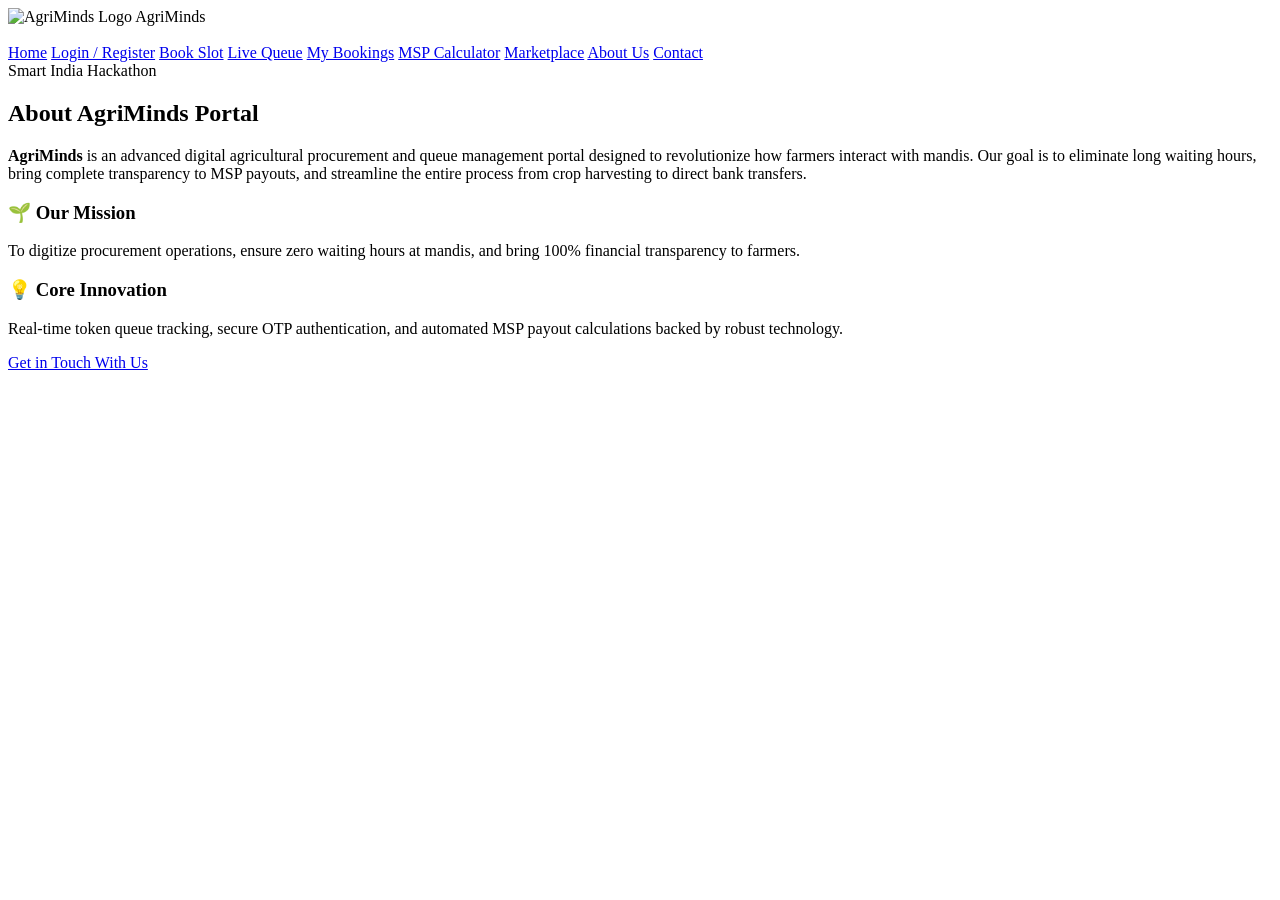
==== about.html @ 71a719bb "Move files to root" ====
<!DOCTYPE html>
<html lang="en">
<head>
    <meta charset="UTF-8">
    <meta name="viewport" content="width=device-width, initial-scale=1.0">
    <title>About Us - AgriMinds</title>
    <script src="https://cdn.tailwindcss.com"></script>
    <script>
        tailwind.config = {
            theme: {
                extend: {
                    colors: {
                        agriGreen: '#1B5E20',
                        agriGold: '#D4AF37',
                        agriDark: '#2C3E50',
                    }
                }
            }
        }
    </script>
    <style>
        .goog-te-combo {
            padding: 6px 10px;
            border-radius: 6px;
            border: 1px solid #cbd5e1;
            background-color: #f8fafc;
            font-size: 14px;
            color: #334155;
            outline: none;
            cursor: pointer;
        }
        .goog-te-combo:hover {
            border-color: #94a3b8;
        }
        .goog-te-banner-frame.skiptranslate { display: none !important; }
        body { top: 0px !important; }
        .goog-logo-link { display: none !important; }
        .goog-te-gadget { color: transparent !important; }
    </style>
</head>
<body class="bg-gray-50 text-agriDark font-sans antialiased">

    <!-- Navigation Bar -->
    <nav class="bg-white shadow-md border-b border-gray-200 sticky top-0 z-50">
        <div class="max-w-7xl mx-auto px-4 sm:px-6 lg:px-8 h-20 flex items-center justify-between">
            <div class="flex items-center space-x-3">
                <img src="logo.png" alt="AgriMinds Logo" class="h-12 w-12 object-contain rounded-full shadow-sm">
                <span class="text-2xl font-black text-agriGreen tracking-tight">Agri<span class="text-agriGold">Minds</span></span>
            </div>

            <!-- Language Selector Dropdown -->
            <div id="google_translate_element" style="display: inline-block; margin-left: auto; margin-right: 15px;"></div>

            <div class="hidden md:flex space-x-6 font-semibold text-sm">
                <a href="index.html" class="text-gray-600 hover:text-agriGreen transition">Home</a>
                <a href="login.html" class="text-gray-600 hover:text-agriGreen transition">Login / Register</a>
                <a href="slot.html" class="text-gray-600 hover:text-agriGreen transition">Book Slot</a>
                <a href="queue.html" class="text-gray-600 hover:text-agriGreen transition">Live Queue</a>
                <a href="history.html" class="text-gray-600 hover:text-agriGreen transition">My Bookings</a>
                <a href="msp.html" class="text-gray-600 hover:text-agriGreen transition">MSP Calculator</a>
                <a href="MarketPlace.html" class="text-gray-600 hover:text-agriGreen transition">Marketplace</a>
                <a href="about.html" class="text-agriGreen border-b-2 border-agriGreen pb-1">About Us</a>
                <a href="contact.html" class="text-gray-600 hover:text-agriGreen transition">Contact</a>
            </div>
        </div>
    </nav>

    <!-- Main About Section -->
    <div class="max-w-4xl mx-auto px-4 py-12">
        <div class="bg-white p-8 md:p-12 rounded-3xl shadow-2xl border border-gray-100">
            <span class="bg-green-100 text-agriGreen text-xs font-extrabold px-3 py-1.5 rounded-full uppercase tracking-wider">Smart India Hackathon</span>
            <h2 class="text-3xl md:text-4xl font-black text-agriDark mt-3 mb-6">About AgriMinds Portal</h2>

            <p class="text-gray-600 leading-relaxed mb-6">
                <b>AgriMinds</b> is an advanced digital agricultural procurement and queue management portal designed to revolutionize how farmers interact with mandis. Our goal is to eliminate long waiting hours, bring complete transparency to MSP payouts, and streamline the entire process from crop harvesting to direct bank transfers.
            </p>

            <div class="grid grid-cols-1 md:grid-cols-2 gap-6 my-8">
                <div class="bg-gray-50 p-6 rounded-2xl border">
                    <h3 class="font-bold text-lg text-agriGreen mb-2">🌱 Our Mission</h3>
                    <p class="text-sm text-gray-600">To digitize procurement operations, ensure zero waiting hours at mandis, and bring 100% financial transparency to farmers.</p>
                </div>
                <div class="bg-gray-50 p-6 rounded-2xl border">
                    <h3 class="font-bold text-lg text-agriGold mb-2">💡 Core Innovation</h3>
                    <p class="text-sm text-gray-600">Real-time token queue tracking, secure OTP authentication, and automated MSP payout calculations backed by robust technology.</p>
                </div>
            </div>

            <div class="text-center pt-4">
                <a href="contact.html" class="bg-agriDark text-white font-bold px-8 py-3.5 rounded-xl hover:bg-gray-800 transition shadow-md inline-block">Get in Touch With Us</a>
            </div>
        </div>
    </div>

    <!-- Google Translate Script -->
    <script type="text/javascript">
        function googleTranslateElementInit() {
            new google.translate.TranslateElement({
                pageLanguage: 'en',
                includedLanguages: 'hi,pa,gu,mr,bn,ta,te,ml,kn,or,ur,as,en',
                layout: google.translate.TranslateElement.InlineLayout.SIMPLE,
                autoDisplay: false
            }, 'google_translate_element');
        }
    </script>
    <script type="text/javascript" src="//translate.google.com/translate_a/element.js?cb=googleTranslateElementInit"></script>

</body>
</html>
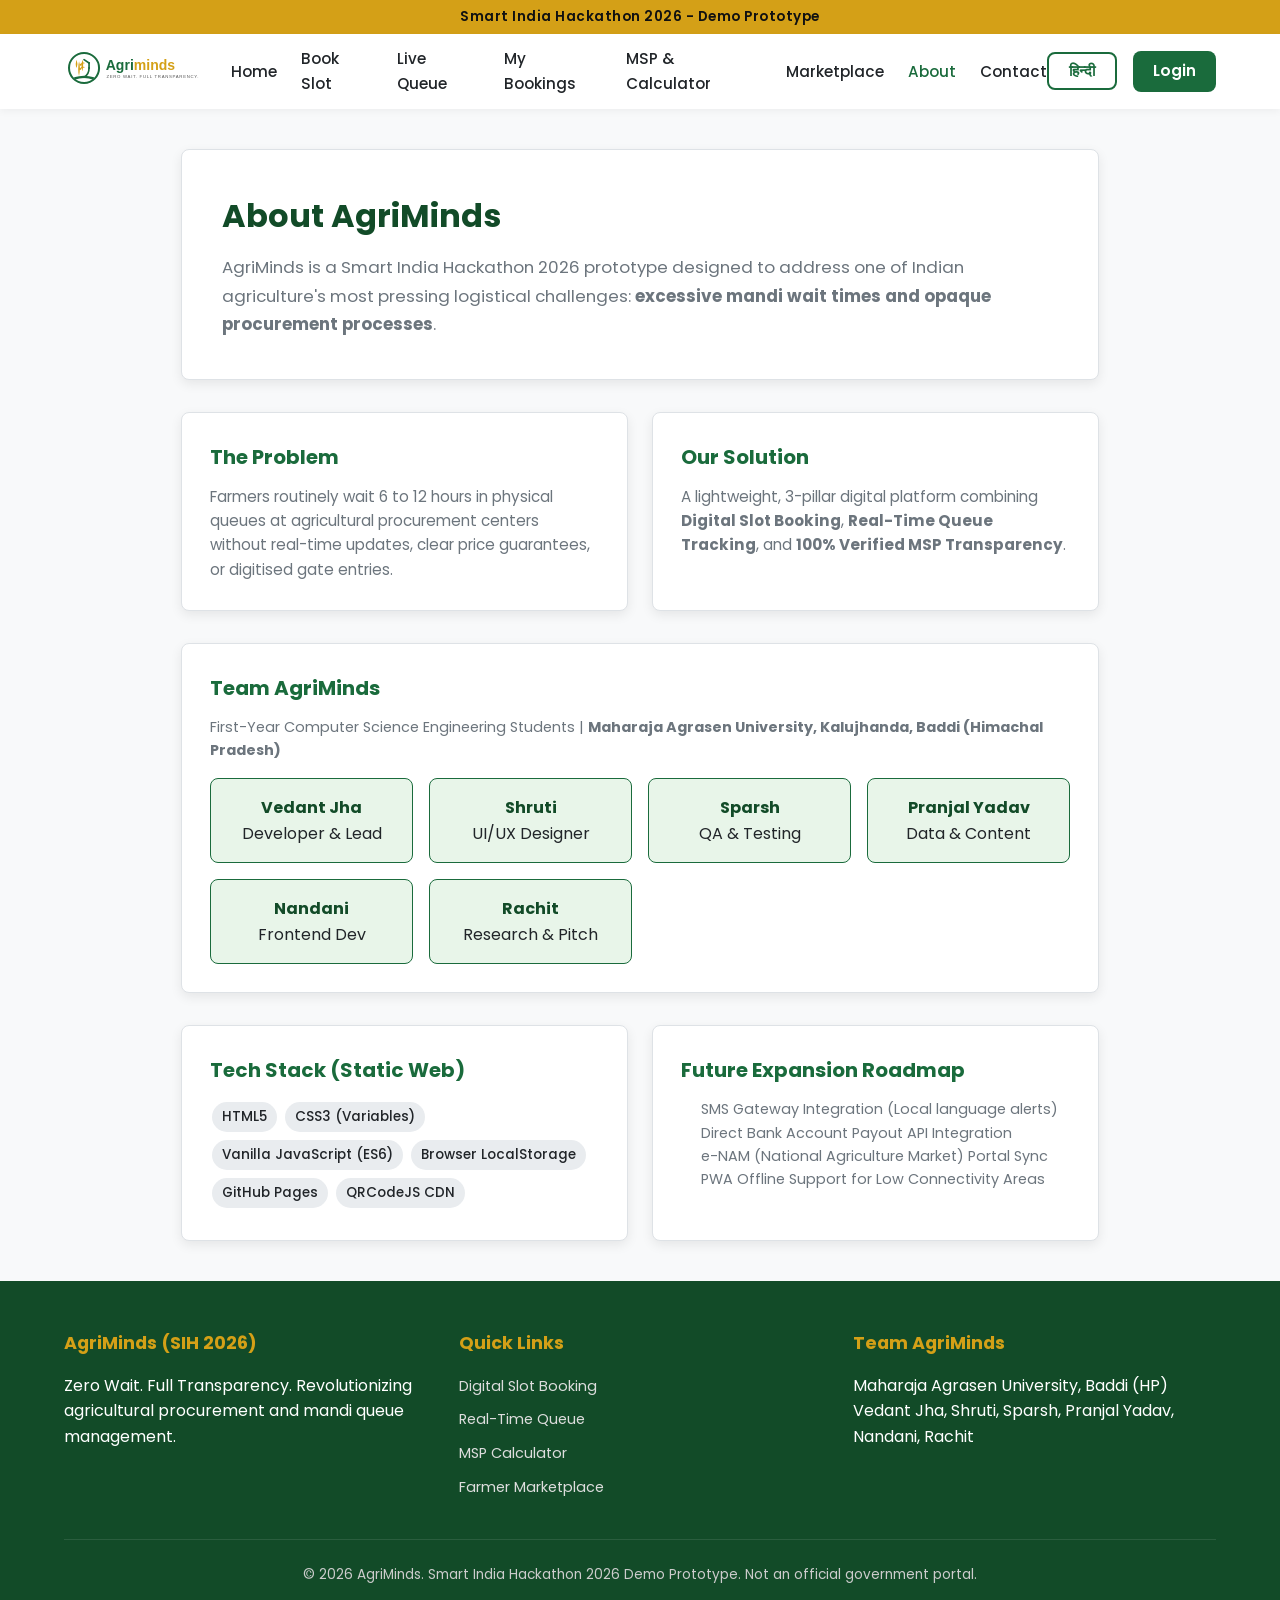
==== commit f04e1696: "Complete AgriMinds SIH 2026 Prototype" ====
--- a/about.html
+++ b/about.html
@@ -1,109 +1,167 @@
 <!DOCTYPE html>
 <html lang="en">
 <head>
-    <meta charset="UTF-8">
-    <meta name="viewport" content="width=device-width, initial-scale=1.0">
-    <title>About Us - AgriMinds</title>
-    <script src="https://cdn.tailwindcss.com"></script>
-    <script>
-        tailwind.config = {
-            theme: {
-                extend: {
-                    colors: {
-                        agriGreen: '#1B5E20',
-                        agriGold: '#D4AF37',
-                        agriDark: '#2C3E50',
-                    }
-                }
-            }
-        }
-    </script>
-    <style>
-        .goog-te-combo {
-            padding: 6px 10px;
-            border-radius: 6px;
-            border: 1px solid #cbd5e1;
-            background-color: #f8fafc;
-            font-size: 14px;
-            color: #334155;
-            outline: none;
-            cursor: pointer;
-        }
-        .goog-te-combo:hover {
-            border-color: #94a3b8;
-        }
-        .goog-te-banner-frame.skiptranslate { display: none !important; }
-        body { top: 0px !important; }
-        .goog-logo-link { display: none !important; }
-        .goog-te-gadget { color: transparent !important; }
-    </style>
+  <meta charset="UTF-8">
+  <meta name="viewport" content="width=device-width, initial-scale=1.0">
+  <title>About Us - AgriMinds</title>
+  <meta name="description" content="Learn about Team AgriMinds, our vision, three core pillars, tech stack, and future development roadmap.">
+  <link rel="icon" href="assets/logo.svg" type="image/svg+xml">
+  
+  <!-- Fonts -->
+  <link rel="preconnect" href="https://fonts.googleapis.com">
+  <link rel="preconnect" href="https://fonts.gstatic.com" crossorigin>
+  <link href="https://fonts.googleapis.com/css2?family=Noto+Sans+Devanagari:wght@400;500;600;700&family=Poppins:wght@400;500;600;700&display=swap" rel="stylesheet">
+  
+  <!-- CSS -->
+  <link rel="stylesheet" href="css/style.css">
+
+  <style>
+    .about-container {
+      max-width: 950px;
+      margin: 2.5rem auto;
+      padding: 0 1rem;
+    }
+
+    .about-hero {
+      background: var(--bg-white);
+      padding: 2.5rem;
+      border-radius: var(--radius);
+      box-shadow: var(--shadow);
+      border: 1px solid var(--border-color);
+      margin-bottom: 2rem;
+    }
+
+    .about-hero h2 {
+      color: var(--primary-dark);
+      margin-bottom: 0.75rem;
+      font-size: 2rem;
+    }
+
+    .grid-2col {
+      display: grid;
+      grid-template-columns: repeat(auto-fit, minmax(280px, 1fr));
+      gap: 1.5rem;
+      margin-bottom: 2rem;
+    }
+
+    .about-card {
+      background: var(--bg-white);
+      padding: 1.75rem;
+      border-radius: var(--radius);
+      border: 1px solid var(--border-color);
+      box-shadow: var(--shadow);
+    }
+
+    .about-card h3 {
+      color: var(--primary);
+      margin-bottom: 0.75rem;
+      font-size: 1.25rem;
+    }
+
+    .team-grid {
+      display: grid;
+      grid-template-columns: repeat(auto-fit, minmax(180px, 1fr));
+      gap: 1rem;
+      margin-top: 1rem;
+    }
+
+    .team-member {
+      background: var(--primary-light);
+      border: 1px solid var(--primary);
+      padding: 1rem;
+      border-radius: var(--radius);
+      text-align: center;
+    }
+
+    .team-member strong {
+      color: var(--primary-dark);
+      display: block;
+    }
+
+    .tech-pill {
+      display: inline-block;
+      background: #e9ecef;
+      color: var(--text-main);
+      padding: 4px 10px;
+      border-radius: 20px;
+      font-size: 0.85rem;
+      font-weight: 500;
+      margin: 4px 2px;
+    }
+  </style>
 </head>
-<body class="bg-gray-50 text-agriDark font-sans antialiased">
+<body>
 
-    <!-- Navigation Bar -->
-    <nav class="bg-white shadow-md border-b border-gray-200 sticky top-0 z-50">
-        <div class="max-w-7xl mx-auto px-4 sm:px-6 lg:px-8 h-20 flex items-center justify-between">
-            <div class="flex items-center space-x-3">
-                <img src="logo.png" alt="AgriMinds Logo" class="h-12 w-12 object-contain rounded-full shadow-sm">
-                <span class="text-2xl font-black text-agriGreen tracking-tight">Agri<span class="text-agriGold">Minds</span></span>
-            </div>
+  <main>
+    <div class="about-container">
+      <div class="about-hero">
+        <h2>About AgriMinds</h2>
+        <p style="font-size: 1.05rem; color: var(--text-muted); line-height: 1.7;">
+          AgriMinds is a Smart India Hackathon 2026 prototype designed to address one of Indian agriculture's most pressing logistical challenges: <strong>excessive mandi wait times and opaque procurement processes</strong>.
+        </p>
+      </div>
 
-            <!-- Language Selector Dropdown -->
-            <div id="google_translate_element" style="display: inline-block; margin-left: auto; margin-right: 15px;"></div>
+      <div class="grid-2col">
+        <div class="about-card">
+          <h3>The Problem</h3>
+          <p style="color: var(--text-muted); font-size: 0.95rem;">
+            Farmers routinely wait 6 to 12 hours in physical queues at agricultural procurement centers without real-time updates, clear price guarantees, or digitised gate entries.
+          </p>
+        </div>
 
-            <div class="hidden md:flex space-x-6 font-semibold text-sm">
-                <a href="index.html" class="text-gray-600 hover:text-agriGreen transition">Home</a>
-                <a href="login.html" class="text-gray-600 hover:text-agriGreen transition">Login / Register</a>
-                <a href="slot.html" class="text-gray-600 hover:text-agriGreen transition">Book Slot</a>
-                <a href="queue.html" class="text-gray-600 hover:text-agriGreen transition">Live Queue</a>
-                <a href="history.html" class="text-gray-600 hover:text-agriGreen transition">My Bookings</a>
-                <a href="msp.html" class="text-gray-600 hover:text-agriGreen transition">MSP Calculator</a>
-                <a href="MarketPlace.html" class="text-gray-600 hover:text-agriGreen transition">Marketplace</a>
-                <a href="about.html" class="text-agriGreen border-b-2 border-agriGreen pb-1">About Us</a>
-                <a href="contact.html" class="text-gray-600 hover:text-agriGreen transition">Contact</a>
-            </div>
+        <div class="about-card">
+          <h3>Our Solution</h3>
+          <p style="color: var(--text-muted); font-size: 0.95rem;">
+            A lightweight, 3-pillar digital platform combining <strong>Digital Slot Booking</strong>, <strong>Real-Time Queue Tracking</strong>, and <strong>100% Verified MSP Transparency</strong>.
+          </p>
         </div>
-    </nav>
+      </div>
 
-    <!-- Main About Section -->
-    <div class="max-w-4xl mx-auto px-4 py-12">
-        <div class="bg-white p-8 md:p-12 rounded-3xl shadow-2xl border border-gray-100">
-            <span class="bg-green-100 text-agriGreen text-xs font-extrabold px-3 py-1.5 rounded-full uppercase tracking-wider">Smart India Hackathon</span>
-            <h2 class="text-3xl md:text-4xl font-black text-agriDark mt-3 mb-6">About AgriMinds Portal</h2>
+      <!-- Team Section -->
+      <div class="about-card" style="margin-bottom: 2rem;">
+        <h3>Team AgriMinds</h3>
+        <p style="color: var(--text-muted); font-size: 0.9rem; margin-bottom: 1rem;">
+          First-Year Computer Science Engineering Students | <strong>Maharaja Agrasen University, Kalujhanda, Baddi (Himachal Pradesh)</strong>
+        </p>
+        <div class="team-grid">
+          <div class="team-member"><strong>Vedant Jha</strong><span>Developer & Lead</span></div>
+          <div class="team-member"><strong>Shruti</strong><span>UI/UX Designer</span></div>
+          <div class="team-member"><strong>Sparsh</strong><span>QA & Testing</span></div>
+          <div class="team-member"><strong>Pranjal Yadav</strong><span>Data & Content</span></div>
+          <div class="team-member"><strong>Nandani</strong><span>Frontend Dev</span></div>
+          <div class="team-member"><strong>Rachit</strong><span>Research & Pitch</span></div>
+        </div>
+      </div>
 
-            <p class="text-gray-600 leading-relaxed mb-6">
-                <b>AgriMinds</b> is an advanced digital agricultural procurement and queue management portal designed to revolutionize how farmers interact with mandis. Our goal is to eliminate long waiting hours, bring complete transparency to MSP payouts, and streamline the entire process from crop harvesting to direct bank transfers.
-            </p>
+      <!-- Tech Stack & Roadmap -->
+      <div class="grid-2col">
+        <div class="about-card">
+          <h3>Tech Stack (Static Web)</h3>
+          <div style="margin-top: 0.5rem;">
+            <span class="tech-pill">HTML5</span>
+            <span class="tech-pill">CSS3 (Variables)</span>
+            <span class="tech-pill">Vanilla JavaScript (ES6)</span>
+            <span class="tech-pill">Browser LocalStorage</span>
+            <span class="tech-pill">GitHub Pages</span>
+            <span class="tech-pill">QRCodeJS CDN</span>
+          </div>
+        </div>
 
-            <div class="grid grid-cols-1 md:grid-cols-2 gap-6 my-8">
-                <div class="bg-gray-50 p-6 rounded-2xl border">
-                    <h3 class="font-bold text-lg text-agriGreen mb-2">🌱 Our Mission</h3>
-                    <p class="text-sm text-gray-600">To digitize procurement operations, ensure zero waiting hours at mandis, and bring 100% financial transparency to farmers.</p>
-                </div>
-                <div class="bg-gray-50 p-6 rounded-2xl border">
-                    <h3 class="font-bold text-lg text-agriGold mb-2">💡 Core Innovation</h3>
-                    <p class="text-sm text-gray-600">Real-time token queue tracking, secure OTP authentication, and automated MSP payout calculations backed by robust technology.</p>
-                </div>
-            </div>
+        <div class="about-card">
+          <h3>Future Expansion Roadmap</h3>
+          <ul style="padding-left: 1.25rem; font-size: 0.9rem; color: var(--text-muted);">
+            <li>SMS Gateway Integration (Local language alerts)</li>
+            <li>Direct Bank Account Payout API Integration</li>
+            <li>e-NAM (National Agriculture Market) Portal Sync</li>
+            <li>PWA Offline Support for Low Connectivity Areas</li>
+          </ul>
+        </div>
+      </div>
+    </div>
+  </main>
 
-            <div class="text-center pt-4">
-                <a href="contact.html" class="bg-agriDark text-white font-bold px-8 py-3.5 rounded-xl hover:bg-gray-800 transition shadow-md inline-block">Get in Touch With Us</a>
-            </div>
-        </div>
-    </div>
-
-    <!-- Google Translate Script -->
-    <script type="text/javascript">
-        function googleTranslateElementInit() {
-            new google.translate.TranslateElement({
-                pageLanguage: 'en',
-                includedLanguages: 'hi,pa,gu,mr,bn,ta,te,ml,kn,or,ur,as,en',
-                layout: google.translate.TranslateElement.InlineLayout.SIMPLE,
-                autoDisplay: false
-            }, 'google_translate_element');
-        }
-    </script>
-    <script type="text/javascript" src="//translate.google.com/translate_a/element.js?cb=googleTranslateElementInit"></script>
-
+  <!-- JS Dependencies -->
+  <script src="js/data.js"></script>
+  <script src="js/common.js"></script>
 </body>
 </html>
--- a/css/style.css
+++ b/css/style.css
@@ -0,0 +1,246 @@
+/* ==========================================================================
+   AgriMinds - Master Stylesheet (SIH 2026)
+   Theme: Agriculture + Trust (Emerald Green & Warm Amber)
+   ========================================================================== */
+
+:root {
+  --primary: #1A6B3C;
+  --primary-dark: #124B28;
+  --primary-light: #E8F5E9;
+  --accent: #D4A017;
+  --accent-light: #FDF8E2;
+  --text-main: #212529;
+  --text-muted: #6C757D;
+  --bg-main: #F8F9FA;
+  --bg-white: #FFFFFF;
+  --border-color: #DEE2E6;
+  --danger: #DC3545;
+  --success: #28A745;
+  --warning: #FFC107;
+  --radius: 8px;
+  --shadow: 0 4px 12px rgba(0, 0, 0, 0.08);
+  --transition: all 0.3s ease;
+}
+
+* {
+  box-sizing: border-box;
+  margin: 0;
+  padding: 0;
+}
+
+body {
+  font-family: 'Poppins', 'Noto Sans Devanagari', sans-serif;
+  background-color: var(--bg-main);
+  color: var(--text-main);
+  line-height: 1.6;
+  display: flex;
+  flex-direction: column;
+  min-height: 100vh;
+}
+
+main {
+  flex: 1;
+}
+
+a {
+  text-decoration: none;
+  color: inherit;
+}
+
+ul {
+  list-style: none;
+}
+
+/* Prototype Banner */
+.prototype-banner {
+  background-color: var(--accent);
+  color: #111;
+  text-align: center;
+  padding: 6px 15px;
+  font-size: 0.85rem;
+  font-weight: 600;
+  letter-spacing: 0.5px;
+}
+
+/* Navbar */
+.navbar {
+  background-color: var(--bg-white);
+  box-shadow: 0 2px 8px rgba(0,0,0,0.05);
+  position: sticky;
+  top: 0;
+  z-index: 1000;
+  display: flex;
+  justify-content: space-between;
+  align-items: center;
+  padding: 0.75rem 5%;
+}
+
+.nav-brand img {
+  height: 40px;
+  width: auto;
+}
+
+.nav-links {
+  display: flex;
+  align-items: center;
+  gap: 1.5rem;
+}
+
+.nav-links a {
+  font-weight: 500;
+  font-size: 0.95rem;
+  color: var(--text-main);
+  transition: var(--transition);
+}
+
+.nav-links a:hover, .nav-links a.active {
+  color: var(--primary);
+}
+
+.nav-actions {
+  display: flex;
+  align-items: center;
+  gap: 1rem;
+}
+
+/* Buttons */
+.btn {
+  display: inline-flex;
+  align-items: center;
+  justify-content: center;
+  padding: 0.5rem 1.25rem;
+  font-size: 0.95rem;
+  font-weight: 600;
+  border-radius: var(--radius);
+  border: none;
+  cursor: pointer;
+  transition: var(--transition);
+}
+
+.btn-primary {
+  background-color: var(--primary);
+  color: white;
+}
+
+.btn-primary:hover {
+  background-color: var(--primary-dark);
+}
+
+.btn-outline {
+  background-color: transparent;
+  border: 2px solid var(--primary);
+  color: var(--primary);
+}
+
+.btn-outline:hover {
+  background-color: var(--primary-light);
+}
+
+.btn-accent {
+  background-color: var(--accent);
+  color: #111;
+}
+
+.btn-accent:hover {
+  background-color: #b88a12;
+}
+
+/* Footer */
+footer {
+  background-color: var(--primary-dark);
+  color: white;
+  padding: 3rem 5% 1.5rem;
+  margin-top: auto;
+}
+
+.footer-content {
+  display: grid;
+  grid-template-columns: repeat(auto-fit, minmax(220px, 1fr));
+  gap: 2rem;
+  margin-bottom: 2rem;
+}
+
+.footer-col h4 {
+  color: var(--accent);
+  margin-bottom: 1rem;
+  font-size: 1.1rem;
+}
+
+.footer-col ul li {
+  margin-bottom: 0.5rem;
+}
+
+.footer-col ul li a {
+  color: #ddd;
+  font-size: 0.9rem;
+  transition: var(--transition);
+}
+
+.footer-col ul li a:hover {
+  color: white;
+  padding-left: 4px;
+}
+
+.footer-bottom {
+  text-align: center;
+  border-top: 1px solid rgba(255,255,255,0.1);
+  padding-top: 1.5rem;
+  font-size: 0.85rem;
+  color: #ccc;
+}
+
+/* Toast Notifications */
+#toast-container {
+  position: fixed;
+  bottom: 20px;
+  right: 20px;
+  z-index: 9999;
+  display: flex;
+  flex-direction: column;
+  gap: 10px;
+}
+
+.toast {
+  background: var(--text-main);
+  color: white;
+  padding: 12px 20px;
+  border-radius: var(--radius);
+  box-shadow: var(--shadow);
+  font-size: 0.9rem;
+  animation: slideIn 0.3s ease;
+}
+
+.toast.success { background-color: var(--success); }
+.toast.error { background-color: var(--danger); }
+
+@keyframes slideIn {
+  from { transform: translateX(100%); opacity: 0; }
+  to { transform: translateX(0); opacity: 1; }
+}
+
+/* Responsive Mobile Hamburger */
+.hamburger {
+  display: none;
+  cursor: pointer;
+  font-size: 1.5rem;
+}
+
+@media(max-width: 768px) {
+  .nav-links {
+    display: none;
+    flex-direction: column;
+    position: absolute;
+    top: 70px;
+    left: 0;
+    width: 100%;
+    background: var(--bg-white);
+    padding: 1.5rem;
+    box-shadow: var(--shadow);
+  }
+  .nav-links.active {
+    display: flex;
+  }
+  .hamburger {
+    display: block;
+  }
+}
